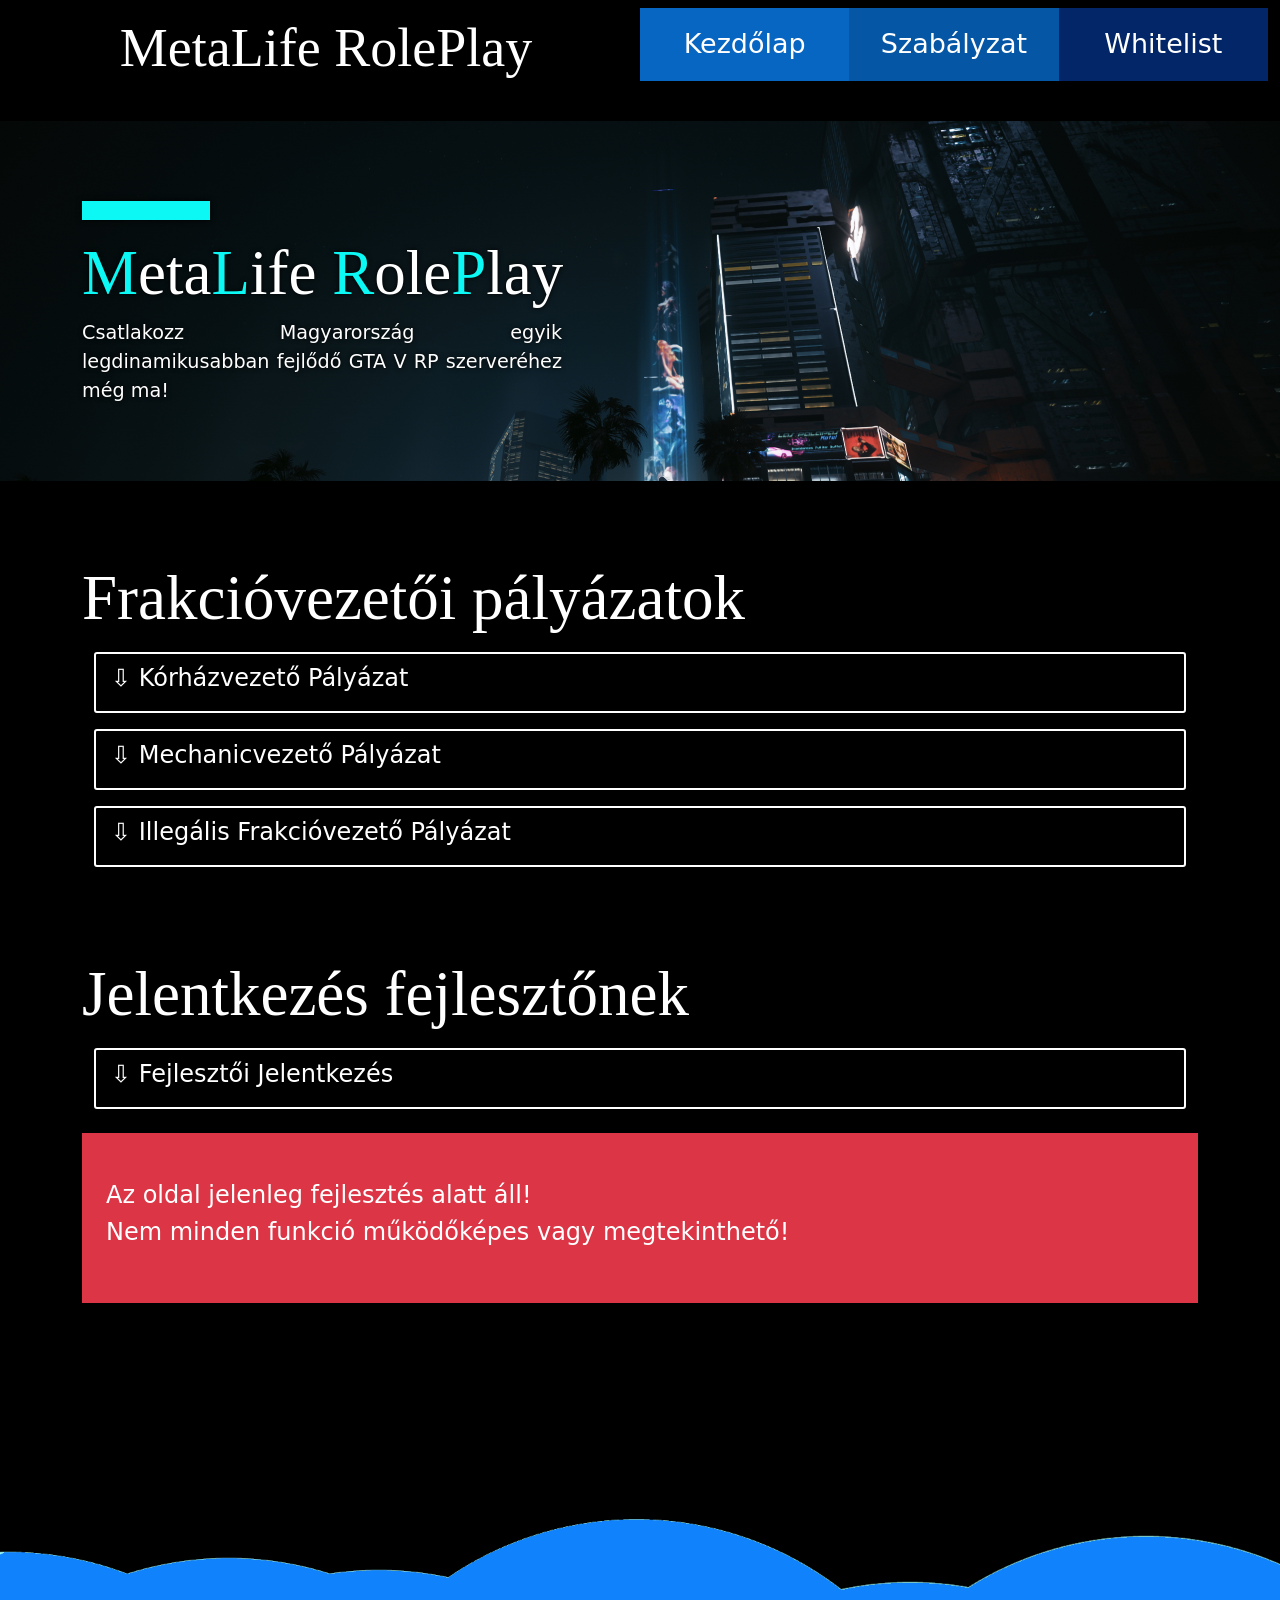
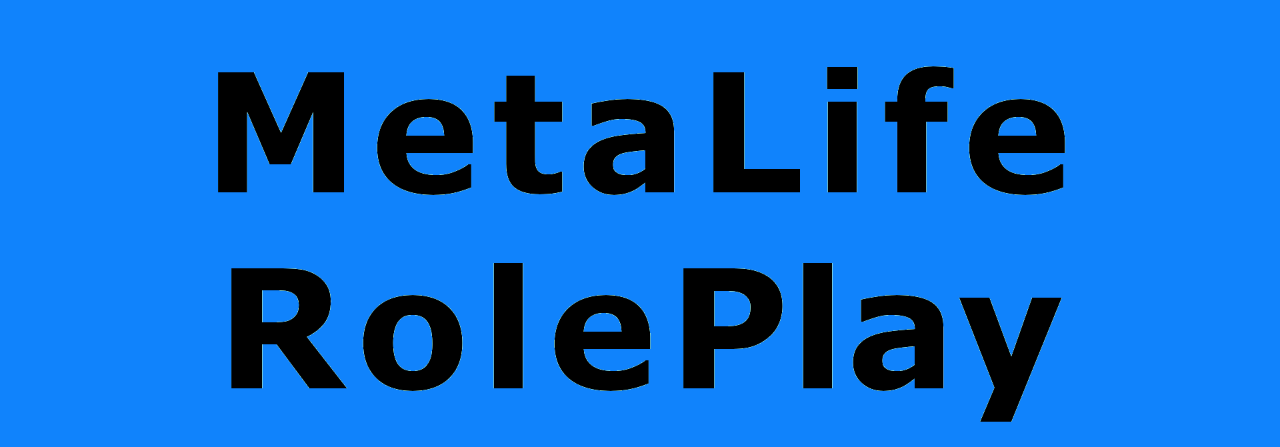
==== palyazatok.html @ 34cf7db5 "Fix HTML encoding issues in palyazatok.html" ====
<!DOCTYPE html>
<html lang="hu">
<head>
    <meta charset="UTF-8">
    <meta name="viewport" content="width=device-width, initial-scale=1.0">
    <title>Pályázatok - MetaLifeRP</title>
    <link href="https://cdn.jsdelivr.net/npm/bootstrap@5.3.8/dist/css/bootstrap.min.css" rel="stylesheet" integrity="sha384-sRIl4kxILFvY47J16cr9ZwB07vP4J8+LH7qKQnuqkuIAvNWLzeN8tE5YBujZqJLB" crossorigin="anonymous">
    <link rel="stylesheet" href="css/style.css">
</head>
<body>
    
    <section class="nav">
        <div class="row container-fluid row1">
            <div class="col-md-6 logo mt-3"><h3>MetaLife RolePlay</h3> </div>
            <div class="col-md-2 menu" style="background-color: rgb(8, 102, 195); color: white;"><a href="index.html">Kezdőlap</a></div>
            <div class="col-md-2 menu" style="background-color: rgb(6, 86, 166); color: white;"><a href="szabalyzat.html">Szabályzat</a></div>
            <div class="col-md-2 menu" style="background-color: rgb(2, 38, 104); color: white;"><a href="whitelist.html">Whitelist</a></div>
        </div>
    </section>
    <header>
        <div class="container">
            <h1><p class="vonal"></p><span class="kiemelt">M</span>eta<span class="kiemelt">L</span>ife <span class="kiemelt">R</span>ole<span class="kiemelt">P</span>lay</h1>
            <p>Csatlakozz Magyarország egyik legdinamikusabban fejlődő GTA V RP szerveréhez még ma!</p>
        </div>
    </header>
    <main class="container">
        <section>

            <h1>Frakcióvezetői pályázatok</h1>

            <div class="container mt-3">
                <details>
                    <summary><h4>⇩ Kórházvezető Pályázat</h4></summary>
                    <p>Szeretnél egy komolyabb szerepet betölteni és irányítani a kórház működését? <br> Most lehetőséged van jelentkezni kórházvezetőnek!</p>
                    <p>Elvárások</p>
                    <ul>
                        <li>Minimum életkor: 15 év</li>
                        <li>Érett és felelősségteljes viselkedés</li>
                        <li>Jó kommunikációs készség</li>
                        <li>Aktivitás és megbízhatóság</li>
                        <li>Konfliktuskezelési képesség</li>
                        <li>Csapat irányítására való alkalmasság</li>
                        <li>Példamutató viselkedés a játékosok felé</li>
                        <li>RP szabályok ismerete és betartása</li>
                        <li>Hosszabb távú aktivitás</li>
                    </ul>
                    <p>Amit nem tolerálunk</p>
                    <ul>
                        <li>Tiszteletlen vagy toxikus viselkedés</li>
                        <li>Jogokkal való visszaélés</li>
                        <li>Indokolatlan kivételezés</li>
                        <li>Inaktivitás indok nélkül</li>
                        <li>Felesleges konfliktusok és dráma</li>
                        <li>Komolytalan hozzáállás</li>
                        <li>Más vezetők vagy játékosok akadályozása</li>
                        <li>Szabályszegések eltussolása</li>
                    </ul>
                    <p>Amit kínálunk</p>
                    <ul>
                        <li>Kiemelt vezetői pozíció</li>
                        <li>Saját csapat koordinálásának lehetősége</li>
                        <li>Stabil és támogató közösség</li>
                        <li>Tapasztalatszerzés vezetői szerepkörben</li>
                        <li>Megbecsülés és elismerés</li>
                        <li>Beleszólás a kórház működésébe</li>
                        <li>Fejlődési lehetőség</li>
                        <li>Aktív és komoly közösségi környezet</li>
                    </ul>
                    <p class="text-center"><a href="https://forms.gle/nD4Totxe4L34MrJo7" target="_blank"><button class="szabalyzat-btn">Megpályázom ➤</button></a></p>
                </details>
            </div>

<div class="container mt-3">
    <details>
        <summary><h4>⇩ Mechanicvezető Pályázat</h4></summary>
        <p>Érdekel a járművek világa és szeretnél egy összetartó csapatot irányítani? <br> Most jelentkezhetsz Mechanic vezetőnek!</p>
        <p>Elvárások</p>
        <ul>
            <li>Minimum életkor: 15 év</li>
            <li>Érett és normális viselkedés</li>
            <li>Aktivitás és megbízhatóság</li>
            <li>Jó kommunikációs készség</li>
            <li>Csapatban való együttműködés</li>
            <li>Vezetői hozzáállás és felelősségtudat</li>
            <li>RP szabályok ismerete</li>
            <li>Konfliktuskezelési képesség</li>
            <li>Kreatív ötletek és problémamegoldás előnyt jelent</li>
        </ul>
        <p>Amit nem tolerálunk</p>
        <ul>
            <li>Toxikus vagy tiszteletlen viselkedés</li>
            <li>Jogokkal való visszaélés</li>
            <li>Inaktivitás indok nélkül</li>
            <li>Komolytalankodás vezetői pozícióban</li>
            <li>Felesleges dráma vagy konfliktuskeresés</li>
            <li>Mások munkájának akadályozása</li>
            <li>Szabályszegések eltussolása</li>
            <li>Kivételes bánásmód ismerősök felé</li>
        </ul>
        <p>Amit kínálunk</p>
        <ul>
            <li>Kiemelt vezetői szerepkör</li>
            <li>Saját mechanic csapat irányítása</li>
            <li>Stabil és aktív közösség</li>
            <li>Fejlődési és tapasztalatszerzési lehetőség</li>
            <li>Beleszólás a mechanic rendszer működésébe</li>
            <li>Elismerés és megbecsülés</li>
            <li>Jó hangulatú csapatmunka</li>
            <li>Hosszú távú lehetőség a szerveren</li>
        </ul>
        <p class="text-center"><a href="https://forms.gle/h77T46SG8B8uEhSs6" target="_blank"><button class="szabalyzat-btn">Megpályázom ➤</button></a></p>
    </details>
</div>

<div class="container mt-3">
    <details>
        <summary><h4>⇩ Illegális Frakcióvezető Pályázat</h4></summary>
        <p>Ez az űrlap azoknak szól, akik szeretnék egy illegális frakció – például egy banda vagy maffia – vezetését átvenni a MetaLife RolePlay szerveren. <br>
        Ha van benned kreativitás, határozottság és szeretnél komoly szereplője lenni a szerver illegális világának, itt a helyed.</p>
        <p>Elvárások</p>
        <ul>
            <li>Minimum 16 éves életkor</li>
            <li>Komoly Roleplay tapasztalat</li>
            <li>Kreativitás és szervezőkészség</li>
            <li>Vezetői és kommunikációs képességek</li>
            <li>Mikrofon és Discord napi használata kötelező</li>
            <li>A szerver szabályzatának teljes ismerete</li>
        </ul>
        <p>Amit kínálunk</p>
        <ul>
            <li>Teljes hozzáférés az illegális RP rendszerekhez (admin által meghatározott kereteken belül)</li>
            <li>Egyedi frakcióhely (base) és testreszabott járművek</li>
            <li>Discord rang, jogosultságok és saját frakciószoba</li>
            <li>Admin támogatás RP helyzetekben</li>
            <li>Kiemelt szerep a szerver illegális struktúrájában</li>
        </ul>
        <p>Kezdő csomag tartalma</p>
        <ul>
            <li>2 db egyénileg kiválasztott jármű (1 db autókereskedésből választható + 1 db egyedi jármű)</li>
            <li>80 000 € kezdőtőke</li>
            <li>Saját HQ (frakcióbázis)</li>
            <li>5 db pisztoly</li>
            <li>2 db AK</li>
            <li>1500 db lőszer</li>
            <li>5 db fúrógép</li>
            <li>5 db zárfeltörő eszköz</li>
        </ul>
        <p class="text-center"><a href="https://forms.gle/t3oM56dCreYDguNp6" target="_blank"><button class="szabalyzat-btn">Megpályázom ➤</button></a></p>
    </details>
</div>
        </section>

        <section>
            <h1>Jelentkezés fejlesztőnek</h1>
            <div class="container mt-3">
    <details>
        <summary><h4>⇩ Fejlesztői Jelentkezés</h4></summary>
        <p>Szeretnél egy fejlődő közösség részese lenni és részt venni egy szerver építésében? Most lehetőséged van csatlakozni fejlesztői csapatunkhoz!</p>

        <p>Elvárások</p>
        <ul>
            <li>Minimum életkor: 15 év</li>
            <li>Érett, normális viselkedés</li>
            <li>Aktivitás és együttműködés</li>
            <li>Tudj csapatban dolgozni</li>
            <li>Legyen alap tapasztalatod a rád bízott feladatokban</li>
            <li>Kommunikáció Discordon</li>
            <li>Hibák jelentése és javítási szándék</li>
            <li>Kreatív ötletek előnyt jelentenek</li>
        </ul>

        <p>Amit nem tolerálunk</p>
        <ul>
            <li>Tiszteletlen vagy toxikus viselkedés</li>
            <li>Felesleges dráma vagy konfliktuskeresés</li>
            <li>Inaktivitás hosszabb ideig indok nélkül</li>
            <li>Trollkodás vagy komolytalankodás</li>
            <li>Mások munkájának szándékos akadályozása</li>
            <li>Szivárogtatás vagy bizalmas dolgok kiadása</li>
            <li>Admin jogokkal való visszaélés</li>
        </ul>

        <p>Amit kínálunk</p>
        <ul>
            <li>Barátságos és fejlődő közösség</li>
            <li>Stabil fejlesztői csapat</li>
            <li>Új tapasztalatok és fejlődési lehetőség</li>
            <li>Közös projektek és ötletelés</li>
            <li>Megbecsülés az aktív tagoknak</li>
            <li>Pirospont fizetségként</li>
            <li>Későbbi rangbeli fejlődési lehetőség</li>
            <li>Jó hangulat és korrekt vezetőség</li>
        </ul>

        <p>Ha úgy érzed megfelelsz, töltsd ki az űrlapot és várjuk jelentkezésed!</p>
        <p class="text-center"><a href="https://forms.gle/zhENKmX8VCutUQcKA" target="_blank"><button class="szabalyzat-btn">Jelentkezem ➤</button></a></p>
    </details>
</div>

        </section>

        <section class="bg-danger py-5 px-4 my-4">
            <h4>Az oldal jelenleg fejlesztés alatt áll!</h4>
            <h4>Nem minden funkció működőképes vagy megtekinthető!</h4>
        </section>
    </main>

    <footer>
        <img src="pictures/footer.png" class="w-100">
    </footer>

</body>
</html>
---- css/style.css ----
body {
    margin: auto;
    width: 100%;
    background-color: black;
    font-size: larger;
}

header {
    background-image: url(../pictures/header.jpg);
    background-repeat: no-repeat;
    background-size: cover;
    min-height: 40vh;
}

h1 {
    font-family: fantasy;
    font-size: 7vh;
    color: white;
    text-shadow: 0 0 5px black;
    padding-top: 5rem;  
    text-align: left;
}

.kiemelt {
    color: rgb(11, 248, 244);
    text-shadow: 0 0 5px black;
}

.vonal {
    border-bottom: 1.2rem solid rgb(11, 248, 244);
    color: rgb(11, 248, 244);
    width: 8rem;
    box-shadow: 0 0 5px black;
}

p {
    color: white;
    font: 2vh;
    max-width: 30rem;
    width: 100%;
    text-shadow: 0 0 5px black;
    text-align: justify;
}

.row1 {
    font-size: 3vh;
    height: auto;
    padding-top: 0;
    background-color: black;
}

.logo {
    text-align: left;
    font-family: fantasy;
    align-items: center;
}

h3 {
    font-size: 6vh;
    color: white;
    text-align: center;
}

.row {
    padding-bottom: 2rem;
}

.menu {
    padding: 1rem;
    min-width: 160px;
    margin: auto;
}

.nav {
    width: 100%;
    display: flex;
    text-align: center;
    align-items: center;
    justify-content: center;
}

.menu:hover {
    font-weight: bold;
    transition: 1s;
}

.rolunk {
    margin-top: 2rem;
    text-align: center;
}

h4 {
    color: white;
    text-align: justify;
}

a {
    text-decoration: none;
    color: white;
    min-width: 160px;
}

details {
  padding: 10px 15px;
  border-radius: 3px;
  margin-bottom: 10px;
  color: white;
  border: 2px solid white;
}

summary {
  cursor: pointer;
  font-size: 1.1rem;
  display: flex;
  text-align: center;
}

#kapcsolat {
    background-image: url(../pictures/kapcsolat.jpg);
    background-repeat: no-repeat;
    background-size: cover;
    min-height: 50vh;
}

#tamogatas {
    background-image: url(../pictures/tamogatas.jpg);
    background-repeat: no-repeat;
    background-size: cover;
    min-height: 30vh;
}

.social-media {
    max-width: 50px;
    border-radius: 100%;
    cursor: pointer;
    margin: 1rem;
}

button {
    font-family: fantasy;
    padding: 0.4rem;
    border: none;
    color: white;
    background-color: black;
    font-size: larger;
    margin: 1.5rem;
    padding-left: 5rem;
    padding-right: 5rem;
}

button:hover {
    transition: 1s;
    color: rgb(11, 248, 244);
}

#palyazatok {
    background-image: url(../pictures/piackutatas.webp);
    background-repeat: no-repeat;
    background-size: cover;
    min-height: 30vh;
}

.szabalyzat-btn {
    background-color: rgb(11, 248, 244);
    color: black;
}

.szabalyzat-btn:hover {
    color: white;
    background-color: black;
    transition: 1s;
    border: 1px solid rgb(11, 248, 244);
}
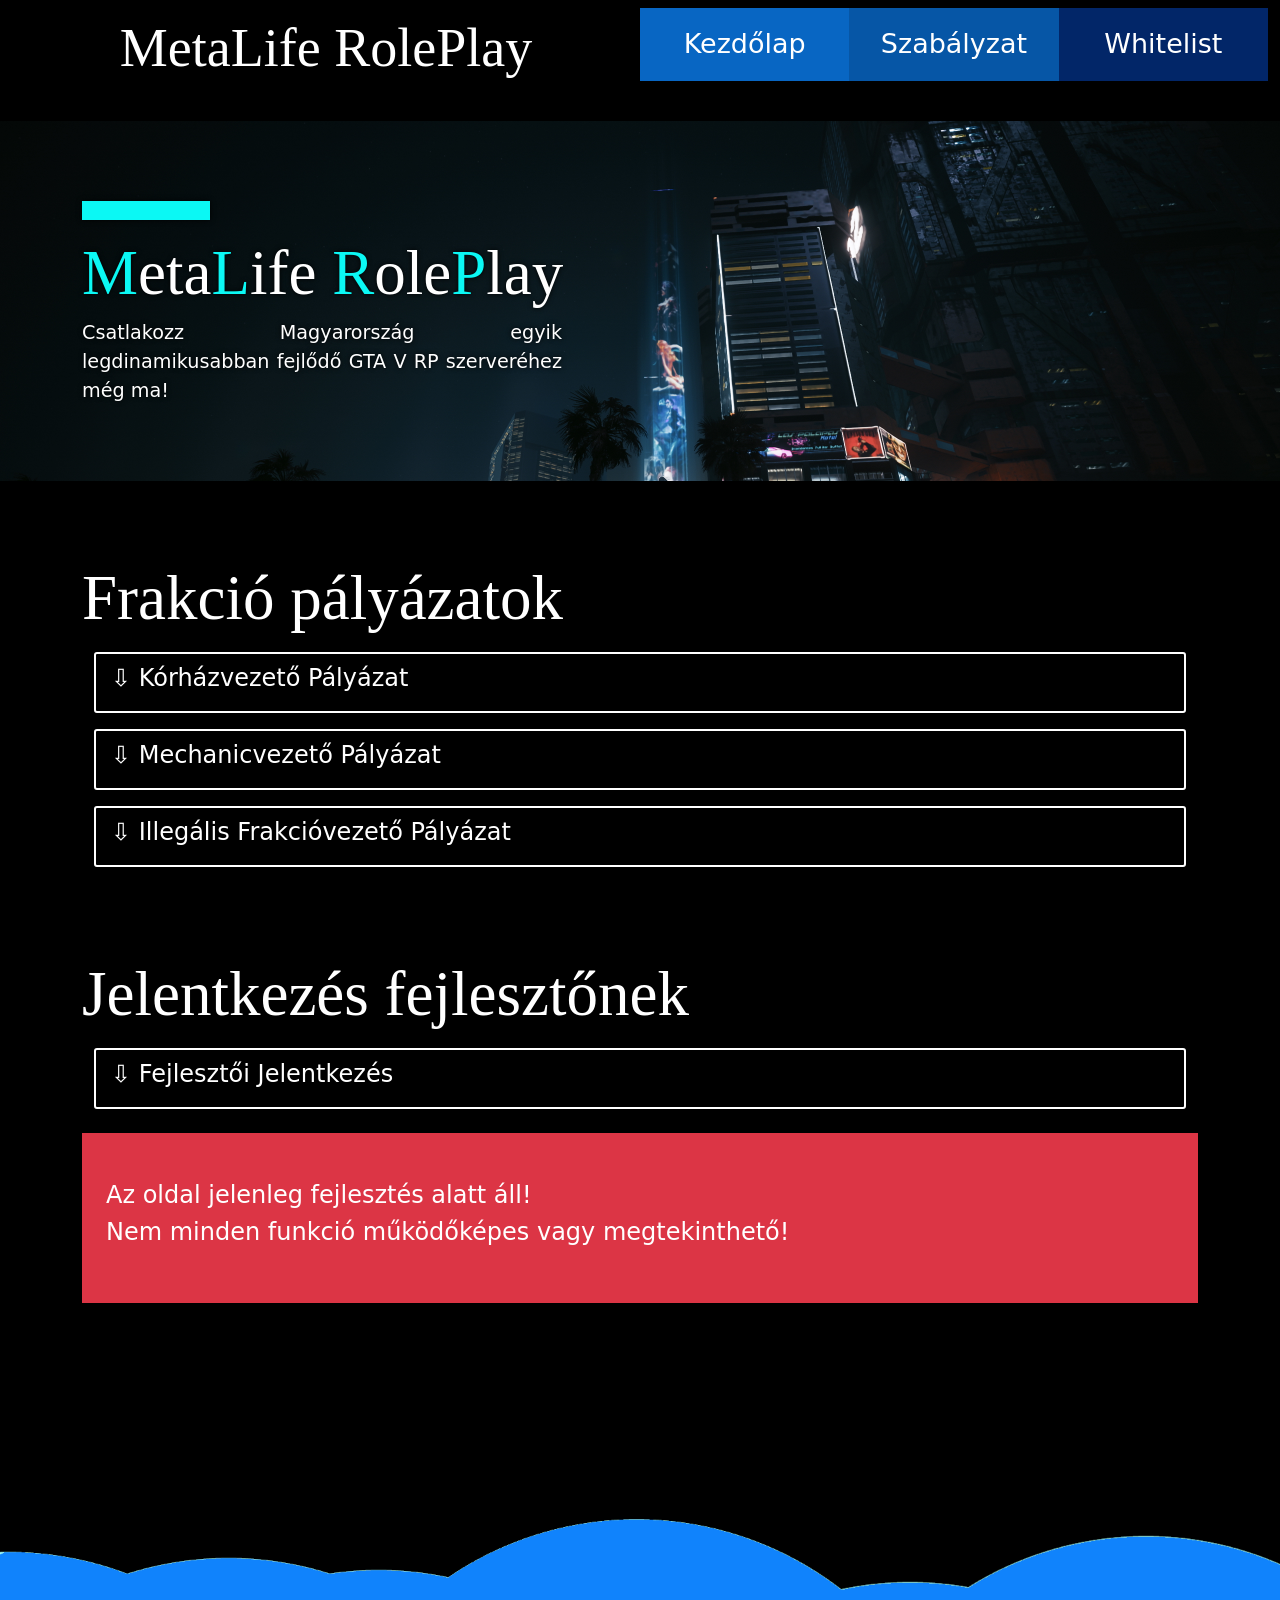
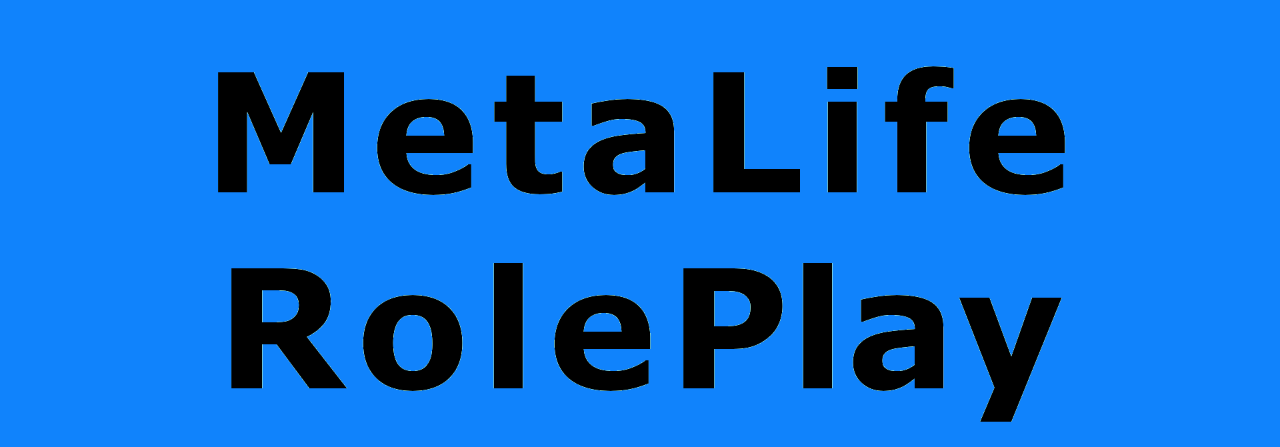
==== commit ab8847af: "Update palyazatok.html" ====
--- a/palyazatok.html
+++ b/palyazatok.html
@@ -26,7 +26,7 @@
     <main class="container">
         <section>
 
-            <h1>Frakcióvezetői pályázatok</h1>
+            <h1>Frakció pályázatok</h1>
 
             <div class="container mt-3">
                 <details>
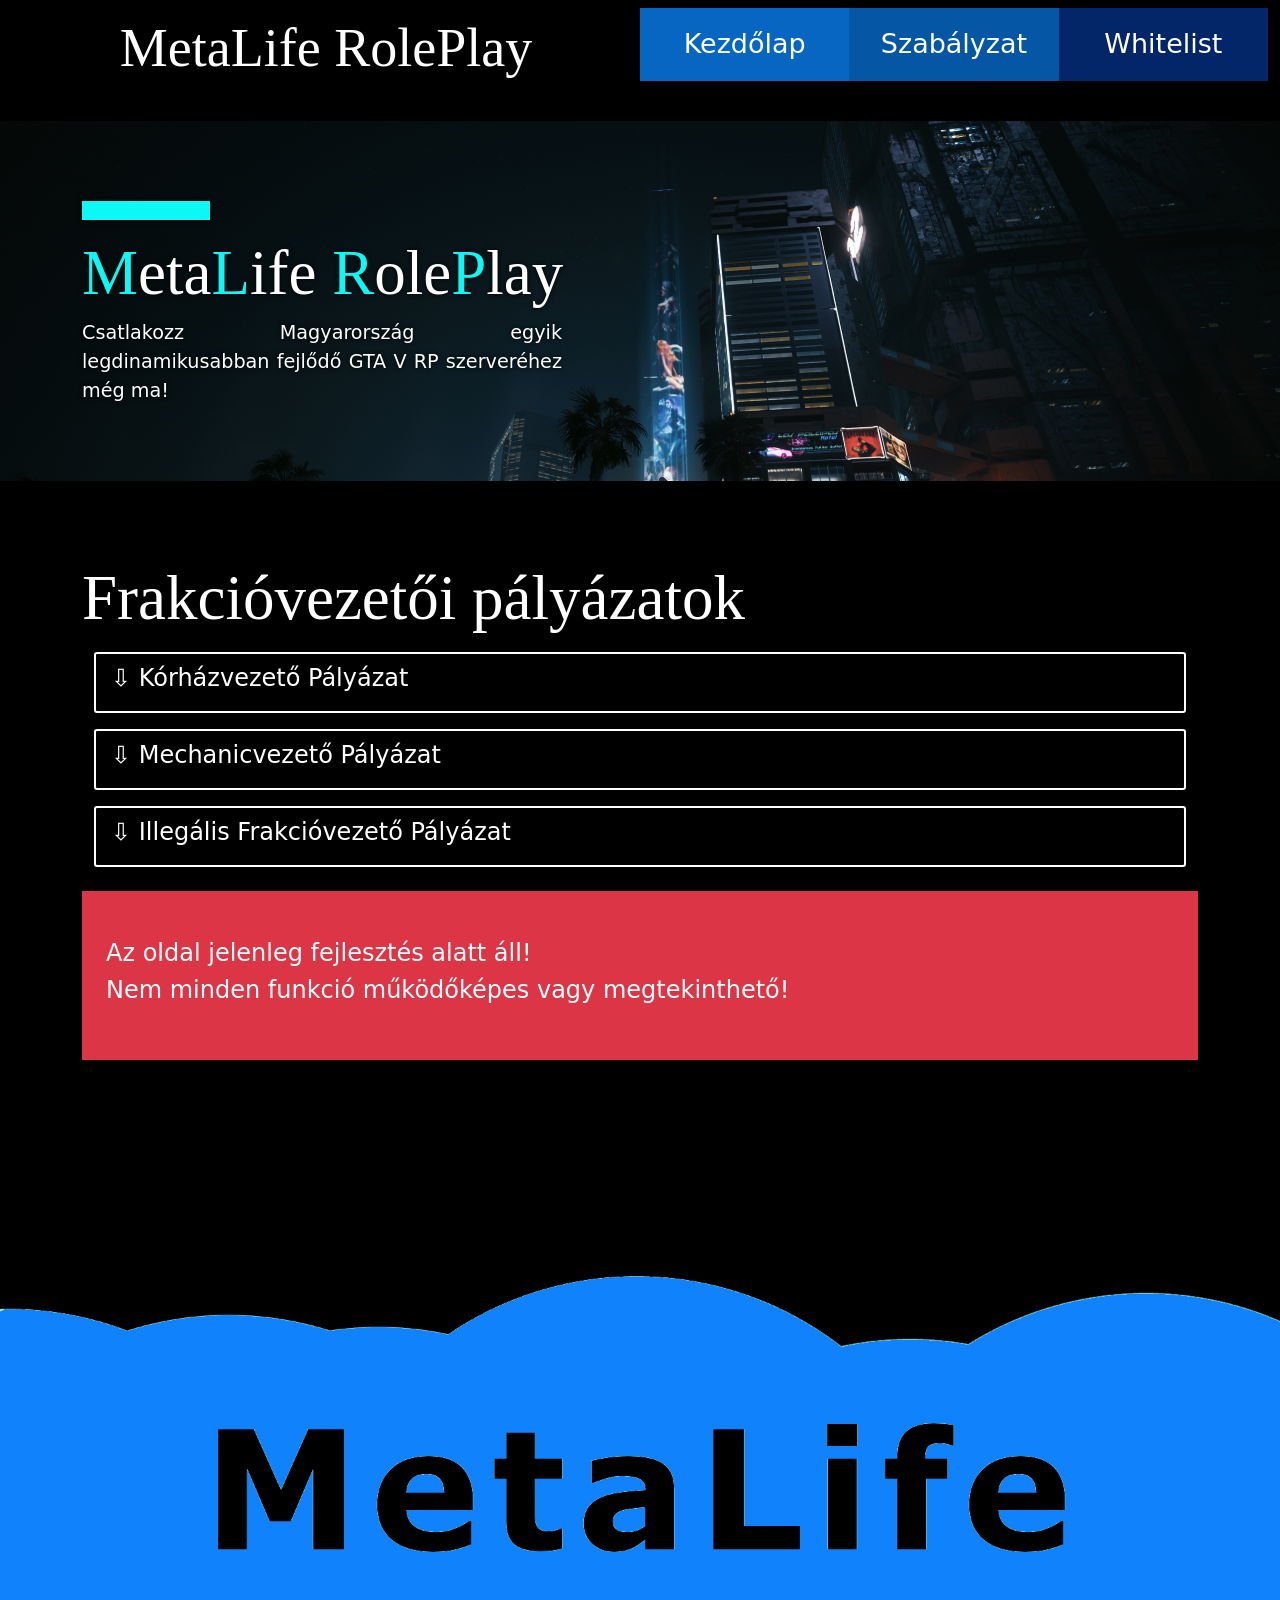
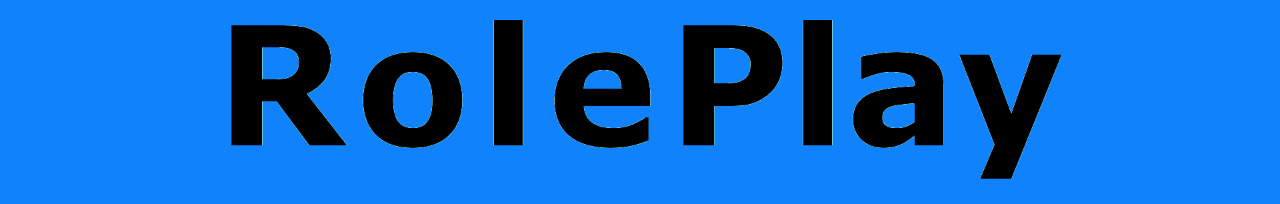
==== commit a60a77e2: "Refactor HTML structure and content for clarity" ====
--- a/palyazatok.html
+++ b/palyazatok.html
@@ -1,37 +1,51 @@
 <!DOCTYPE html>
 <html lang="hu">
+
 <head>
     <meta charset="UTF-8">
     <meta name="viewport" content="width=device-width, initial-scale=1.0">
     <title>Pályázatok - MetaLifeRP</title>
-    <link href="https://cdn.jsdelivr.net/npm/bootstrap@5.3.8/dist/css/bootstrap.min.css" rel="stylesheet" integrity="sha384-sRIl4kxILFvY47J16cr9ZwB07vP4J8+LH7qKQnuqkuIAvNWLzeN8tE5YBujZqJLB" crossorigin="anonymous">
+    <link href="https://cdn.jsdelivr.net/npm/bootstrap@5.3.8/dist/css/bootstrap.min.css" rel="stylesheet"
+        integrity="sha384-sRIl4kxILFvY47J16cr9ZwB07vP4J8+LH7qKQnuqkuIAvNWLzeN8tE5YBujZqJLB" crossorigin="anonymous">
     <link rel="stylesheet" href="css/style.css">
 </head>
+
 <body>
-    
+
     <section class="nav">
         <div class="row container-fluid row1">
-            <div class="col-md-6 logo mt-3"><h3>MetaLife RolePlay</h3> </div>
-            <div class="col-md-2 menu" style="background-color: rgb(8, 102, 195); color: white;"><a href="index.html">Kezdőlap</a></div>
-            <div class="col-md-2 menu" style="background-color: rgb(6, 86, 166); color: white;"><a href="szabalyzat.html">Szabályzat</a></div>
-            <div class="col-md-2 menu" style="background-color: rgb(2, 38, 104); color: white;"><a href="whitelist.html">Whitelist</a></div>
+            <div class="col-md-6 logo mt-3">
+                <h3>MetaLife RolePlay</h3>
+            </div>
+            <div class="col-md-2 menu" style="background-color: rgb(8, 102, 195); color: white;"><a
+                    href="index.html">Kezdőlap</a></div>
+            <div class="col-md-2 menu" style="background-color: rgb(6, 86, 166); color: white;"><a
+                    href="szabalyzat.html">Szabályzat</a></div>
+            <div class="col-md-2 menu" style="background-color: rgb(2, 38, 104); color: white;"><a
+                    href="whitelist.html">Whitelist</a></div>
         </div>
     </section>
     <header>
         <div class="container">
-            <h1><p class="vonal"></p><span class="kiemelt">M</span>eta<span class="kiemelt">L</span>ife <span class="kiemelt">R</span>ole<span class="kiemelt">P</span>lay</h1>
+            <h1>
+                <p class="vonal"></p><span class="kiemelt">M</span>eta<span class="kiemelt">L</span>ife <span
+                    class="kiemelt">R</span>ole<span class="kiemelt">P</span>lay
+            </h1>
             <p>Csatlakozz Magyarország egyik legdinamikusabban fejlődő GTA V RP szerveréhez még ma!</p>
         </div>
     </header>
     <main class="container">
         <section>
 
-            <h1>Frakció pályázatok</h1>
+            <h1>Frakcióvezetői pályázatok</h1>
 
             <div class="container mt-3">
                 <details>
-                    <summary><h4>⇩ Kórházvezető Pályázat</h4></summary>
-                    <p>Szeretnél egy komolyabb szerepet betölteni és irányítani a kórház működését? <br> Most lehetőséged van jelentkezni kórházvezetőnek!</p>
+                    <summary>
+                        <h4>⇩ Kórházvezető Pályázat</h4>
+                    </summary>
+                    <p>Szeretnél egy komolyabb szerepet betölteni és irányítani a kórház működését? <br> Most
+                        lehetőséged van jelentkezni kórházvezetőnek!</p>
                     <p>Elvárások</p>
                     <ul>
                         <li>Minimum életkor: 15 év</li>
@@ -66,138 +80,102 @@
                         <li>Fejlődési lehetőség</li>
                         <li>Aktív és komoly közösségi környezet</li>
                     </ul>
-                    <p class="text-center"><a href="https://forms.gle/nD4Totxe4L34MrJo7" target="_blank"><button class="szabalyzat-btn">Megpályázom ➤</button></a></p>
+                    <p class="text-center"><a href="https://forms.gle/nD4Totxe4L34MrJo7" target="_blank"><button
+                                class="szabalyzat-btn">Megpályázom ➤</button></a></p>
                 </details>
             </div>
 
-<div class="container mt-3">
-    <details>
-        <summary><h4>⇩ Mechanicvezető Pályázat</h4></summary>
-        <p>Érdekel a járművek világa és szeretnél egy összetartó csapatot irányítani? <br> Most jelentkezhetsz Mechanic vezetőnek!</p>
-        <p>Elvárások</p>
-        <ul>
-            <li>Minimum életkor: 15 év</li>
-            <li>Érett és normális viselkedés</li>
-            <li>Aktivitás és megbízhatóság</li>
-            <li>Jó kommunikációs készség</li>
-            <li>Csapatban való együttműködés</li>
-            <li>Vezetői hozzáállás és felelősségtudat</li>
-            <li>RP szabályok ismerete</li>
-            <li>Konfliktuskezelési képesség</li>
-            <li>Kreatív ötletek és problémamegoldás előnyt jelent</li>
-        </ul>
-        <p>Amit nem tolerálunk</p>
-        <ul>
-            <li>Toxikus vagy tiszteletlen viselkedés</li>
-            <li>Jogokkal való visszaélés</li>
-            <li>Inaktivitás indok nélkül</li>
-            <li>Komolytalankodás vezetői pozícióban</li>
-            <li>Felesleges dráma vagy konfliktuskeresés</li>
-            <li>Mások munkájának akadályozása</li>
-            <li>Szabályszegések eltussolása</li>
-            <li>Kivételes bánásmód ismerősök felé</li>
-        </ul>
-        <p>Amit kínálunk</p>
-        <ul>
-            <li>Kiemelt vezetői szerepkör</li>
-            <li>Saját mechanic csapat irányítása</li>
-            <li>Stabil és aktív közösség</li>
-            <li>Fejlődési és tapasztalatszerzési lehetőség</li>
-            <li>Beleszólás a mechanic rendszer működésébe</li>
-            <li>Elismerés és megbecsülés</li>
-            <li>Jó hangulatú csapatmunka</li>
-            <li>Hosszú távú lehetőség a szerveren</li>
-        </ul>
-        <p class="text-center"><a href="https://forms.gle/h77T46SG8B8uEhSs6" target="_blank"><button class="szabalyzat-btn">Megpályázom ➤</button></a></p>
-    </details>
-</div>
+            <div class="container mt-3">
+                <details>
+                    <summary>
+                        <h4>⇩ Mechanicvezető Pályázat</h4>
+                    </summary>
+                    <p>Érdekel a járművek világa és szeretnél egy összetartó csapatot irányítani? <br> Most
+                        jelentkezhetsz Mechanic vezetőnek!</p>
+                    <p>Elvárások</p>
+                    <ul>
+                        <li>Minimum életkor: 15 év</li>
+                        <li>Érett és normális viselkedés</li>
+                        <li>Aktivitás és megbízhatóság</li>
+                        <li>Jó kommunikációs készség</li>
+                        <li>Csapatban való együttműködés</li>
+                        <li>Vezetői hozzáállás és felelősségtudat</li>
+                        <li>RP szabályok ismerete</li>
+                        <li>Konfliktuskezelési képesség</li>
+                        <li>Kreatív ötletek és problémamegoldás előnyt jelent</li>
+                    </ul>
+                    <p>Amit nem tolerálunk</p>
+                    <ul>
+                        <li>Toxikus vagy tiszteletlen viselkedés</li>
+                        <li>Jogokkal való visszaélés</li>
+                        <li>Inaktivitás indok nélkül</li>
+                        <li>Komolytalankodás vezetői pozícióban</li>
+                        <li>Felesleges dráma vagy konfliktuskeresés</li>
+                        <li>Mások munkájának akadályozása</li>
+                        <li>Szabályszegések eltussolása</li>
+                        <li>Kivételes bánásmód ismerősök felé</li>
+                    </ul>
+                    <p>Amit kínálunk</p>
+                    <ul>
+                        <li>Kiemelt vezetői szerepkör</li>
+                        <li>Saját mechanic csapat irányítása</li>
+                        <li>Stabil és aktív közösség</li>
+                        <li>Fejlődési és tapasztalatszerzési lehetőség</li>
+                        <li>Beleszólás a mechanic rendszer működésébe</li>
+                        <li>Elismerés és megbecsülés</li>
+                        <li>Jó hangulatú csapatmunka</li>
+                        <li>Hosszú távú lehetőség a szerveren</li>
+                    </ul>
+                    <p class="text-center"><a href="https://forms.gle/h77T46SG8B8uEhSs6" target="_blank"><button
+                                class="szabalyzat-btn">Megpályázom ➤</button></a></p>
+                </details>
+            </div>
 
-<div class="container mt-3">
-    <details>
-        <summary><h4>⇩ Illegális Frakcióvezető Pályázat</h4></summary>
-        <p>Ez az űrlap azoknak szól, akik szeretnék egy illegális frakció – például egy banda vagy maffia – vezetését átvenni a MetaLife RolePlay szerveren. <br>
-        Ha van benned kreativitás, határozottság és szeretnél komoly szereplője lenni a szerver illegális világának, itt a helyed.</p>
-        <p>Elvárások</p>
-        <ul>
-            <li>Minimum 16 éves életkor</li>
-            <li>Komoly Roleplay tapasztalat</li>
-            <li>Kreativitás és szervezőkészség</li>
-            <li>Vezetői és kommunikációs képességek</li>
-            <li>Mikrofon és Discord napi használata kötelező</li>
-            <li>A szerver szabályzatának teljes ismerete</li>
-        </ul>
-        <p>Amit kínálunk</p>
-        <ul>
-            <li>Teljes hozzáférés az illegális RP rendszerekhez (admin által meghatározott kereteken belül)</li>
-            <li>Egyedi frakcióhely (base) és testreszabott járművek</li>
-            <li>Discord rang, jogosultságok és saját frakciószoba</li>
-            <li>Admin támogatás RP helyzetekben</li>
-            <li>Kiemelt szerep a szerver illegális struktúrájában</li>
-        </ul>
-        <p>Kezdő csomag tartalma</p>
-        <ul>
-            <li>2 db egyénileg kiválasztott jármű (1 db autókereskedésből választható + 1 db egyedi jármű)</li>
-            <li>80 000 € kezdőtőke</li>
-            <li>Saját HQ (frakcióbázis)</li>
-            <li>5 db pisztoly</li>
-            <li>2 db AK</li>
-            <li>1500 db lőszer</li>
-            <li>5 db fúrógép</li>
-            <li>5 db zárfeltörő eszköz</li>
-        </ul>
-        <p class="text-center"><a href="https://forms.gle/t3oM56dCreYDguNp6" target="_blank"><button class="szabalyzat-btn">Megpályázom ➤</button></a></p>
-    </details>
-</div>
+            <div class="container mt-3">
+                <details>
+                    <summary>
+                        <h4>⇩ Illegális Frakcióvezető Pályázat</h4>
+                    </summary>
+                    <p>Ez az űrlap azoknak szól, akik szeretnék egy illegális frakció – például egy banda vagy maffia –
+                        vezetését átvenni a MetaLife RolePlay szerveren. <br>
+                        Ha van benned kreativitás, határozottság és szeretnél komoly szereplője lenni a szerver
+                        illegális világának, itt a helyed.</p>
+                    <p>Elvárások</p>
+                    <ul>
+                        <li>Minimum 16 éves életkor</li>
+                        <li>Komoly Roleplay tapasztalat</li>
+                        <li>Kreativitás és szervezőkészség</li>
+                        <li>Vezetői és kommunikációs képességek</li>
+                        <li>Mikrofon és Discord napi használata kötelező</li>
+                        <li>A szerver szabályzatának teljes ismerete</li>
+                    </ul>
+                    <p>Amit kínálunk</p>
+                    <ul>
+                        <li>Teljes hozzáférés az illegális RP rendszerekhez (admin által meghatározott kereteken belül)
+                        </li>
+                        <li>Egyedi frakcióhely (base) és testreszabott járművek</li>
+                        <li>Discord rang, jogosultságok és saját frakciószoba</li>
+                        <li>Admin támogatás RP helyzetekben</li>
+                        <li>Kiemelt szerep a szerver illegális struktúrájában</li>
+                    </ul>
+                    <p>Kezdő csomag tartalma</p>
+                    <ul>
+                        <li>2 db egyénileg kiválasztott jármű (1 db autókereskedésből választható + 1 db egyedi jármű)
+                        </li>
+                        <li>80 000 € kezdőtőke</li>
+                        <li>Saját HQ (frakcióbázis)</li>
+                        <li>5 db pisztoly</li>
+                        <li>2 db AK</li>
+                        <li>1500 db lőszer</li>
+                        <li>5 db fúrógép</li>
+                        <li>5 db zárfeltörő eszköz</li>
+                    </ul>
+                    <p class="text-center"><a href="https://forms.gle/t3oM56dCreYDguNp6" target="_blank"><button
+                                class="szabalyzat-btn">Megpályázom ➤</button></a></p>
+                </details>
+            </div>
         </section>
 
-        <section>
-            <h1>Jelentkezés fejlesztőnek</h1>
-            <div class="container mt-3">
-    <details>
-        <summary><h4>⇩ Fejlesztői Jelentkezés</h4></summary>
-        <p>Szeretnél egy fejlődő közösség részese lenni és részt venni egy szerver építésében? Most lehetőséged van csatlakozni fejlesztői csapatunkhoz!</p>
-
-        <p>Elvárások</p>
-        <ul>
-            <li>Minimum életkor: 15 év</li>
-            <li>Érett, normális viselkedés</li>
-            <li>Aktivitás és együttműködés</li>
-            <li>Tudj csapatban dolgozni</li>
-            <li>Legyen alap tapasztalatod a rád bízott feladatokban</li>
-            <li>Kommunikáció Discordon</li>
-            <li>Hibák jelentése és javítási szándék</li>
-            <li>Kreatív ötletek előnyt jelentenek</li>
-        </ul>
-
-        <p>Amit nem tolerálunk</p>
-        <ul>
-            <li>Tiszteletlen vagy toxikus viselkedés</li>
-            <li>Felesleges dráma vagy konfliktuskeresés</li>
-            <li>Inaktivitás hosszabb ideig indok nélkül</li>
-            <li>Trollkodás vagy komolytalankodás</li>
-            <li>Mások munkájának szándékos akadályozása</li>
-            <li>Szivárogtatás vagy bizalmas dolgok kiadása</li>
-            <li>Admin jogokkal való visszaélés</li>
-        </ul>
-
-        <p>Amit kínálunk</p>
-        <ul>
-            <li>Barátságos és fejlődő közösség</li>
-            <li>Stabil fejlesztői csapat</li>
-            <li>Új tapasztalatok és fejlődési lehetőség</li>
-            <li>Közös projektek és ötletelés</li>
-            <li>Megbecsülés az aktív tagoknak</li>
-            <li>Pirospont fizetségként</li>
-            <li>Későbbi rangbeli fejlődési lehetőség</li>
-            <li>Jó hangulat és korrekt vezetőség</li>
-        </ul>
-
-        <p>Ha úgy érzed megfelelsz, töltsd ki az űrlapot és várjuk jelentkezésed!</p>
-        <p class="text-center"><a href="https://forms.gle/zhENKmX8VCutUQcKA" target="_blank"><button class="szabalyzat-btn">Jelentkezem ➤</button></a></p>
-    </details>
-</div>
-
-        </section>
 
         <section class="bg-danger py-5 px-4 my-4">
             <h4>Az oldal jelenleg fejlesztés alatt áll!</h4>
@@ -210,4 +188,5 @@
     </footer>
 
 </body>
+
 </html>
--- a/css/style.css
+++ b/css/style.css
@@ -129,6 +129,13 @@
     min-height: 30vh;
 }
 
+#fejleszto {
+    background-image: url(../pictures/fejleszto.jpg);
+    background-repeat: no-repeat;
+    background-size: cover;
+    min-height: 30vh;
+}
+
 .social-media {
     max-width: 50px;
     border-radius: 100%;
@@ -138,14 +145,14 @@
 
 button {
     font-family: fantasy;
-    padding: 0.4rem;
+    padding: 0.3rem;
     border: none;
     color: white;
     background-color: black;
     font-size: larger;
-    margin: 1.5rem;
-    padding-left: 5rem;
-    padding-right: 5rem;
+    margin: 1rem;
+    padding-left: 4rem;
+    padding-right: 4rem;
 }
 
 button:hover {
@@ -170,4 +177,4 @@
     background-color: black;
     transition: 1s;
     border: 1px solid rgb(11, 248, 244);
-}+}
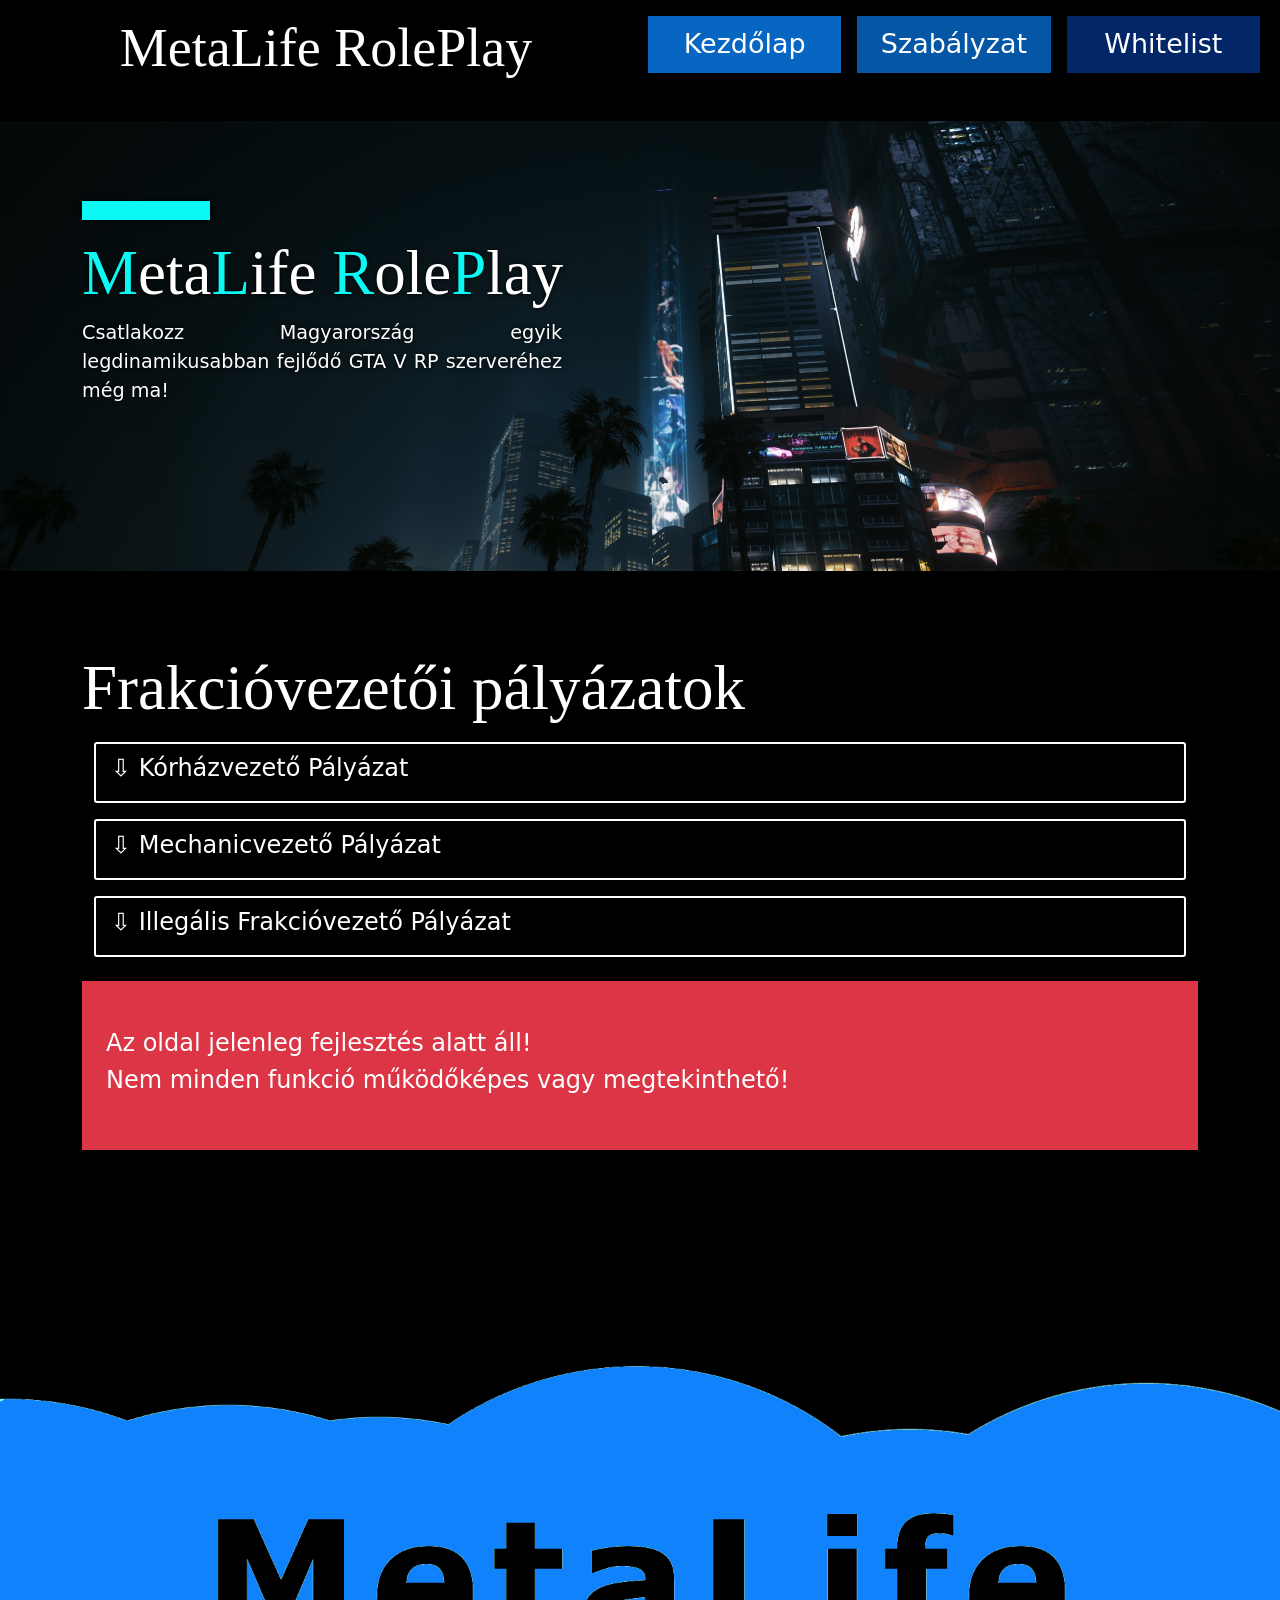
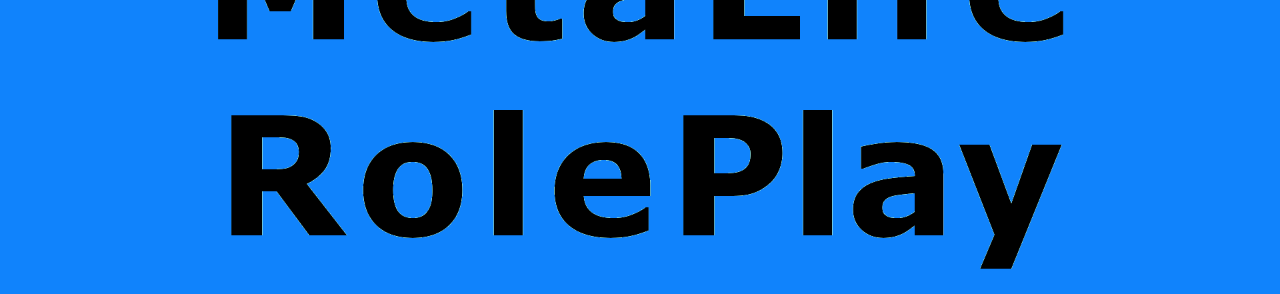
==== commit 977feff8: "Update palyazatok.html" ====
--- a/palyazatok.html
+++ b/palyazatok.html
@@ -17,12 +17,15 @@
             <div class="col-md-6 logo mt-3">
                 <h3>MetaLife RolePlay</h3>
             </div>
-            <div class="col-md-2 menu" style="background-color: rgb(8, 102, 195); color: white;"><a
-                    href="index.html">Kezdőlap</a></div>
-            <div class="col-md-2 menu" style="background-color: rgb(6, 86, 166); color: white;"><a
-                    href="szabalyzat.html">Szabályzat</a></div>
-            <div class="col-md-2 menu" style="background-color: rgb(2, 38, 104); color: white;"><a
-                    href="whitelist.html">Whitelist</a></div>
+            <a href="index.html" class="col-md-2 menu">
+                <div style="background-color: rgb(8, 102, 195)" class="p-2">Kezdőlap</div>
+            </a>
+            <a href="szabalyzat.html" class="col-md-2 menu">
+                <div style="background-color: rgb(6, 86, 166)" class="p-2">Szabályzat</div>
+            </a>
+            <a href="whitelist.html" class="col-md-2 menu">
+                <div style="background-color: rgb(2, 38, 104)" class="p-2">Whitelist</div>
+            </a>
         </div>
     </section>
     <header>
--- a/css/style.css
+++ b/css/style.css
@@ -9,7 +9,8 @@
     background-image: url(../pictures/header.jpg);
     background-repeat: no-repeat;
     background-size: cover;
-    min-height: 40vh;
+    min-height: 50vh;
+    text-shadow: 2px 2px 4px black;
 }
 
 h1 {
@@ -31,6 +32,11 @@
     color: rgb(11, 248, 244);
     width: 8rem;
     box-shadow: 0 0 5px black;
+}
+
+.lepes:hover {
+    scale: 1.2;
+    transition: 1.3s;
 }
 
 p {
@@ -66,7 +72,7 @@
 }
 
 .menu {
-    padding: 1rem;
+    padding: 0.5rem;
     min-width: 160px;
     margin: auto;
 }
@@ -80,9 +86,10 @@
 }
 
 .menu:hover {
-    font-weight: bold;
-    transition: 1s;
+    background-color: #c2e8f7;
+    transition: 1.5s;
 }
+
 
 .rolunk {
     margin-top: 2rem;
@@ -119,21 +126,7 @@
     background-image: url(../pictures/kapcsolat.jpg);
     background-repeat: no-repeat;
     background-size: cover;
-    min-height: 50vh;
-}
-
-#tamogatas {
-    background-image: url(../pictures/tamogatas.jpg);
-    background-repeat: no-repeat;
-    background-size: cover;
-    min-height: 30vh;
-}
-
-#fejleszto {
-    background-image: url(../pictures/fejleszto.jpg);
-    background-repeat: no-repeat;
-    background-size: cover;
-    min-height: 30vh;
+    min-height: 25vh;
 }
 
 .social-media {
@@ -150,7 +143,7 @@
     color: white;
     background-color: black;
     font-size: larger;
-    margin: 1rem;
+    margin-bottom: 0.5rem;
     padding-left: 4rem;
     padding-right: 4rem;
 }
@@ -160,11 +153,9 @@
     color: rgb(11, 248, 244);
 }
 
-#palyazatok {
-    background-image: url(../pictures/piackutatas.webp);
-    background-repeat: no-repeat;
-    background-size: cover;
-    min-height: 30vh;
+.felhivas {
+    padding: 2rem;
+    background-color: #c2e8f7;
 }
 
 .szabalyzat-btn {
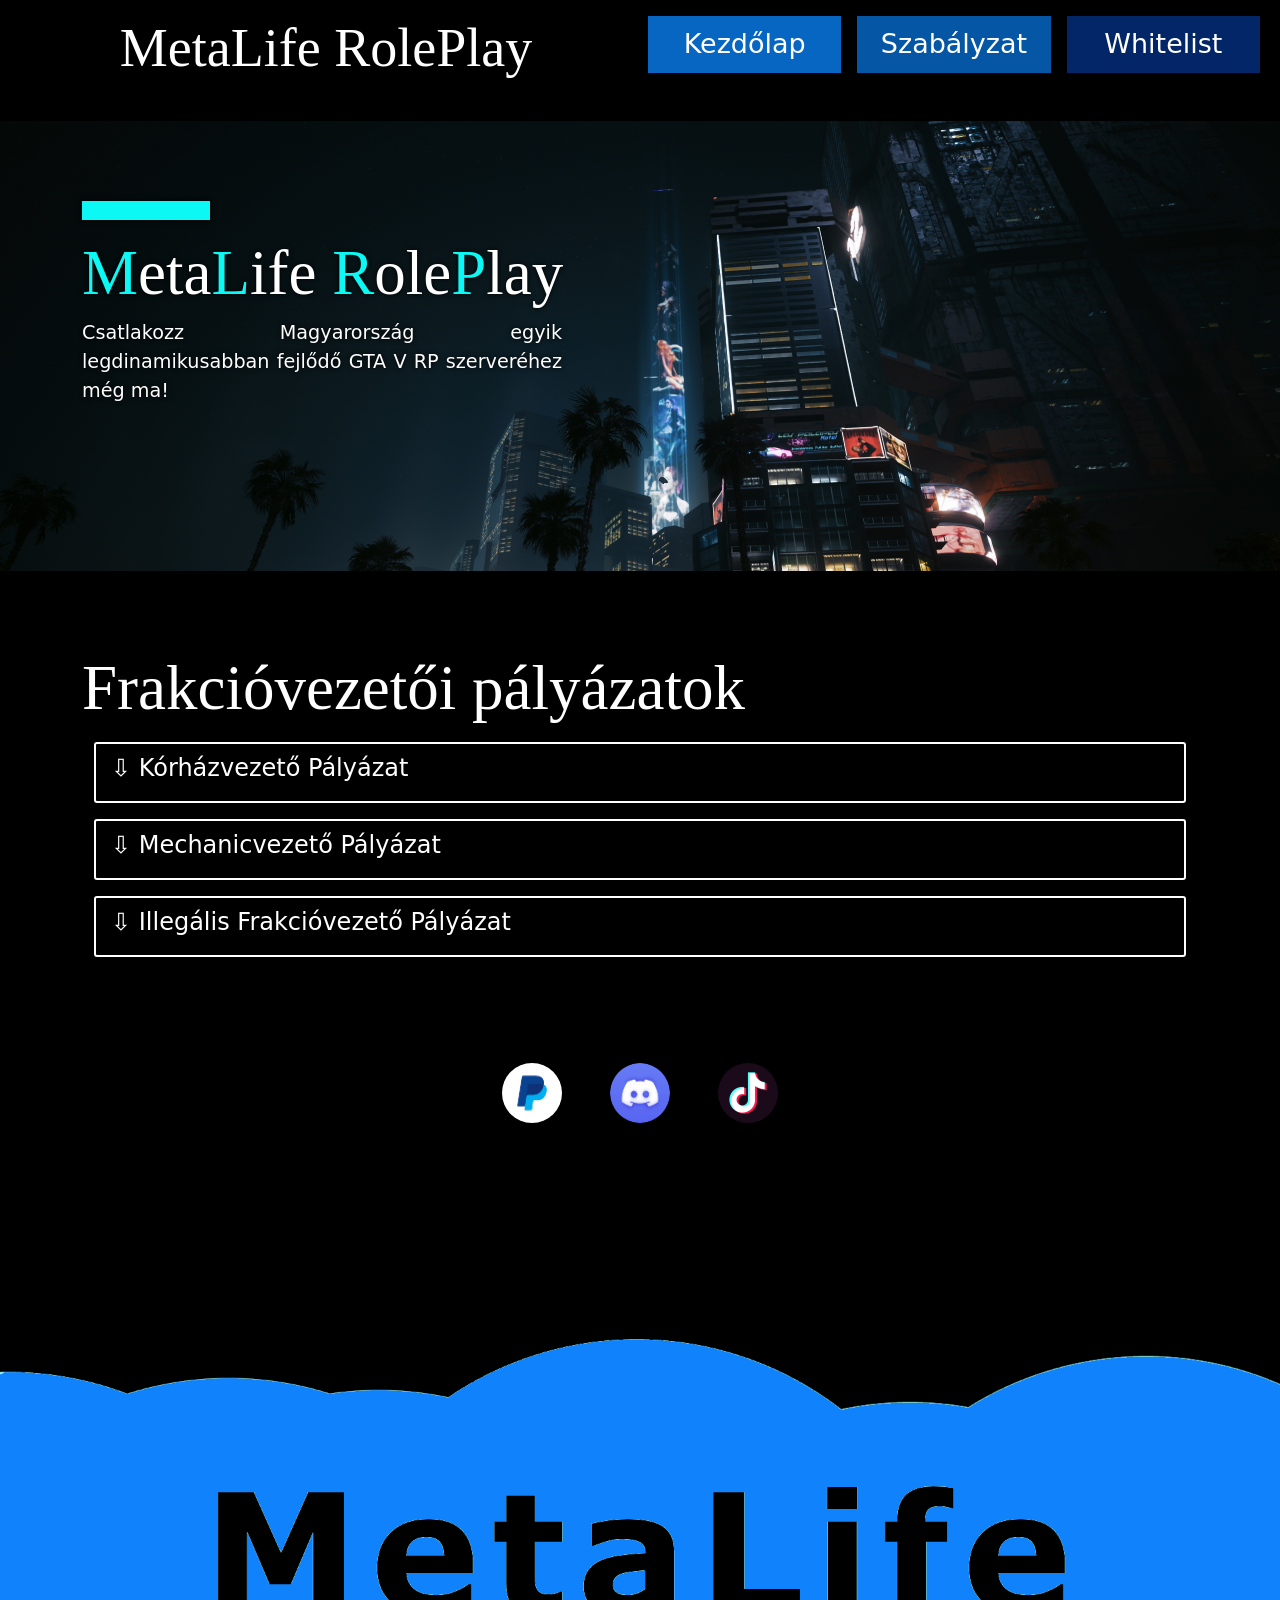
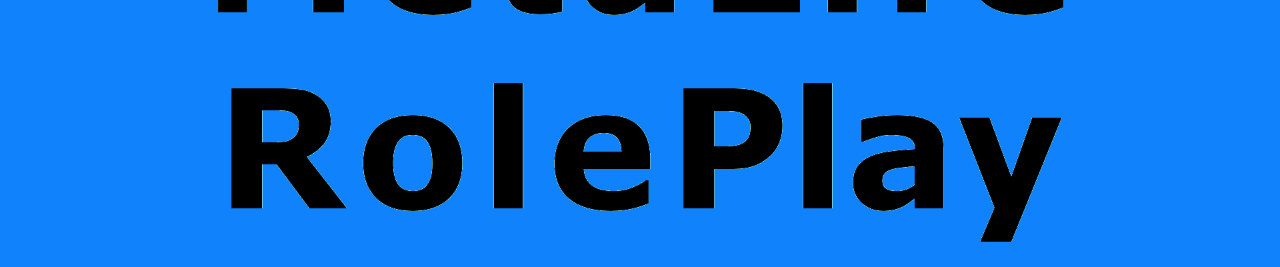
==== commit 11ef97d5: "Refactor HTML structure and content updates" ====
--- a/palyazatok.html
+++ b/palyazatok.html
@@ -14,16 +14,16 @@
 
     <section class="nav">
         <div class="row container-fluid row1">
-            <div class="col-md-6 logo mt-3">
+            <div class="col-lg-6 logo mt-3">
                 <h3>MetaLife RolePlay</h3>
             </div>
-            <a href="index.html" class="col-md-2 menu">
+            <a href="index.html" class="col-lg-2 menu">
                 <div style="background-color: rgb(8, 102, 195)" class="p-2">Kezdőlap</div>
             </a>
-            <a href="szabalyzat.html" class="col-md-2 menu">
+            <a href="szabalyzat.html" class="col-lg-2 menu">
                 <div style="background-color: rgb(6, 86, 166)" class="p-2">Szabályzat</div>
             </a>
-            <a href="whitelist.html" class="col-md-2 menu">
+            <a href="whitelist.html" class="col-lg-2 menu">
                 <div style="background-color: rgb(2, 38, 104)" class="p-2">Whitelist</div>
             </a>
         </div>
@@ -180,10 +180,24 @@
         </section>
 
 
-        <section class="bg-danger py-5 px-4 my-4">
+        <!-- <section class="bg-danger py-5 px-4 my-4">
             <h4>Az oldal jelenleg fejlesztés alatt áll!</h4>
             <h4>Nem minden funkció működőképes vagy megtekinthető!</h4>
-        </section>
+        </section> -->
+
+         <section >
+        <h1 class="text-center">
+            <a href="https://www.paypal.com/paypalme/LucasKeka/500HUF" target="_blank">
+                <img src="pictures/paypal.jpg" class="social-media">
+            </a>
+            <a href="https://discord.gg/HvVTVevCuw" target="_blank">
+                <img src="pictures/discord.png" class="social-media">
+            </a>
+            <a href="https://www.tiktok.com/@metalifev2originalv2?lang=hu-HU" target="_blank">
+                <img src="pictures/tiktok.webp" class="social-media">
+            </a>
+        </h1>
+        </section> 
     </main>
 
     <footer>
--- a/css/style.css
+++ b/css/style.css
@@ -130,7 +130,7 @@
 }
 
 .social-media {
-    max-width: 50px;
+    max-width: 60px;
     border-radius: 100%;
     cursor: pointer;
     margin: 1rem;
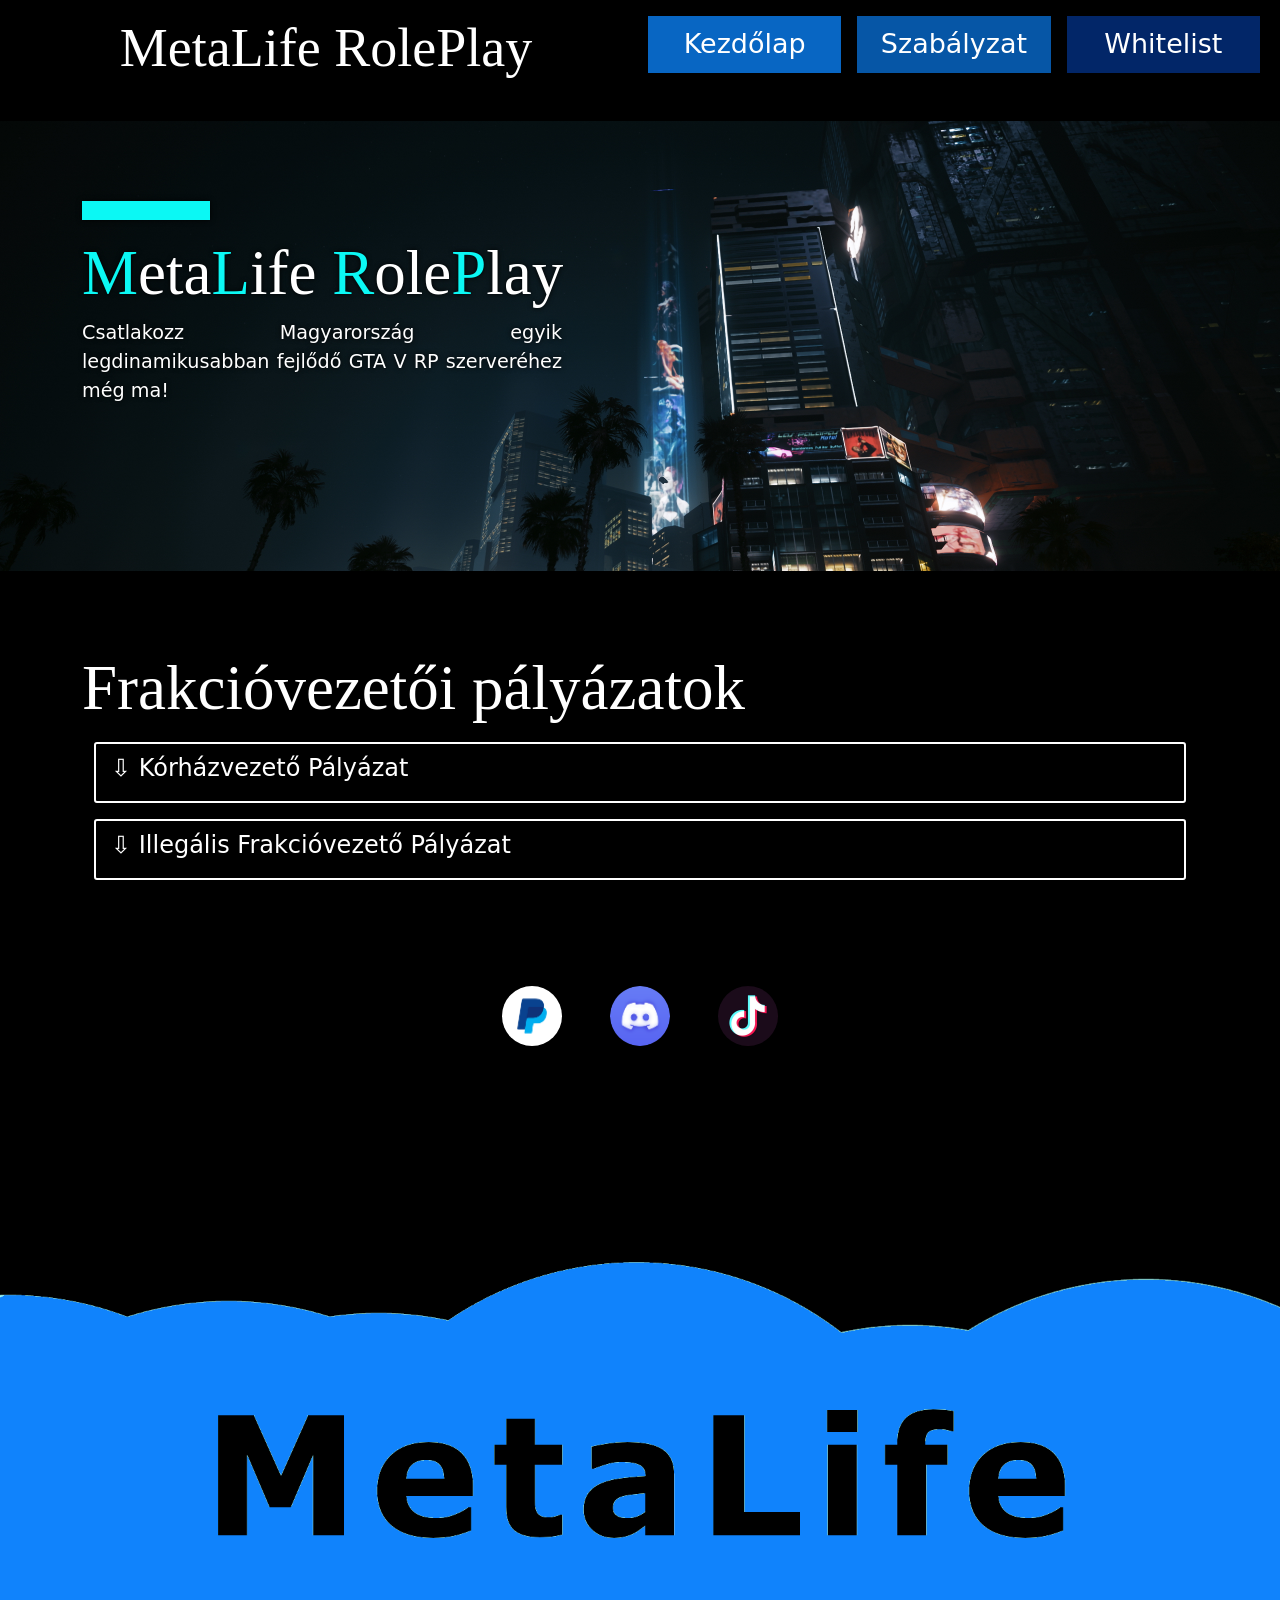
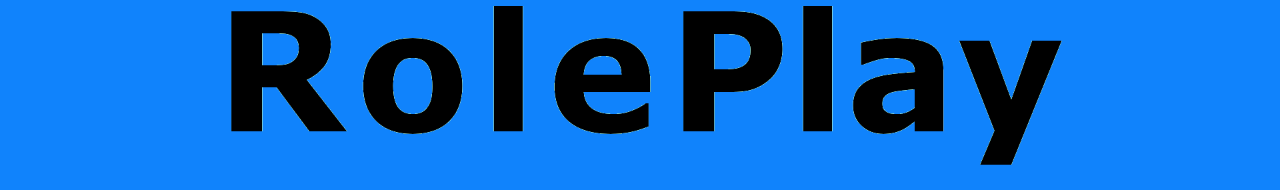
==== commit 38c19b9f: "Refactor HTML structure and content for clarity" ====
--- a/palyazatok.html
+++ b/palyazatok.html
@@ -8,9 +8,18 @@
     <link href="https://cdn.jsdelivr.net/npm/bootstrap@5.3.8/dist/css/bootstrap.min.css" rel="stylesheet"
         integrity="sha384-sRIl4kxILFvY47J16cr9ZwB07vP4J8+LH7qKQnuqkuIAvNWLzeN8tE5YBujZqJLB" crossorigin="anonymous">
     <link rel="stylesheet" href="css/style.css">
+    <script src="https://unpkg.com/aos@2.3.4/dist/aos.js"></script>
 </head>
 
 <body>
+<script>
+AOS.init({
+    duration: 1900,
+    easing: 'ease-out-cubic',
+    once: true,
+    offset: 80
+});
+</script>
 
     <section class="nav">
         <div class="row container-fluid row1">
@@ -28,7 +37,7 @@
             </a>
         </div>
     </section>
-    <header>
+    <header data-aos="fade-up">
         <div class="container">
             <h1>
                 <p class="vonal"></p><span class="kiemelt">M</span>eta<span class="kiemelt">L</span>ife <span
@@ -42,7 +51,7 @@
 
             <h1>Frakcióvezetői pályázatok</h1>
 
-            <div class="container mt-3">
+            <div class="container mt-3" data-aos="fade-up">
                 <details>
                     <summary>
                         <h4>⇩ Kórházvezető Pályázat</h4>
@@ -88,53 +97,7 @@
                 </details>
             </div>
 
-            <div class="container mt-3">
-                <details>
-                    <summary>
-                        <h4>⇩ Mechanicvezető Pályázat</h4>
-                    </summary>
-                    <p>Érdekel a járművek világa és szeretnél egy összetartó csapatot irányítani? <br> Most
-                        jelentkezhetsz Mechanic vezetőnek!</p>
-                    <p>Elvárások</p>
-                    <ul>
-                        <li>Minimum életkor: 15 év</li>
-                        <li>Érett és normális viselkedés</li>
-                        <li>Aktivitás és megbízhatóság</li>
-                        <li>Jó kommunikációs készség</li>
-                        <li>Csapatban való együttműködés</li>
-                        <li>Vezetői hozzáállás és felelősségtudat</li>
-                        <li>RP szabályok ismerete</li>
-                        <li>Konfliktuskezelési képesség</li>
-                        <li>Kreatív ötletek és problémamegoldás előnyt jelent</li>
-                    </ul>
-                    <p>Amit nem tolerálunk</p>
-                    <ul>
-                        <li>Toxikus vagy tiszteletlen viselkedés</li>
-                        <li>Jogokkal való visszaélés</li>
-                        <li>Inaktivitás indok nélkül</li>
-                        <li>Komolytalankodás vezetői pozícióban</li>
-                        <li>Felesleges dráma vagy konfliktuskeresés</li>
-                        <li>Mások munkájának akadályozása</li>
-                        <li>Szabályszegések eltussolása</li>
-                        <li>Kivételes bánásmód ismerősök felé</li>
-                    </ul>
-                    <p>Amit kínálunk</p>
-                    <ul>
-                        <li>Kiemelt vezetői szerepkör</li>
-                        <li>Saját mechanic csapat irányítása</li>
-                        <li>Stabil és aktív közösség</li>
-                        <li>Fejlődési és tapasztalatszerzési lehetőség</li>
-                        <li>Beleszólás a mechanic rendszer működésébe</li>
-                        <li>Elismerés és megbecsülés</li>
-                        <li>Jó hangulatú csapatmunka</li>
-                        <li>Hosszú távú lehetőség a szerveren</li>
-                    </ul>
-                    <p class="text-center"><a href="https://forms.gle/h77T46SG8B8uEhSs6" target="_blank"><button
-                                class="szabalyzat-btn">Megpályázom ➤</button></a></p>
-                </details>
-            </div>
-
-            <div class="container mt-3">
+            <div class="container mt-3" data-aos="fade-up">
                 <details>
                     <summary>
                         <h4>⇩ Illegális Frakcióvezető Pályázat</h4>
@@ -179,13 +142,7 @@
             </div>
         </section>
 
-
-        <!-- <section class="bg-danger py-5 px-4 my-4">
-            <h4>Az oldal jelenleg fejlesztés alatt áll!</h4>
-            <h4>Nem minden funkció működőképes vagy megtekinthető!</h4>
-        </section> -->
-
-         <section >
+         <section data-aos="fade-up">
         <h1 class="text-center">
             <a href="https://www.paypal.com/paypalme/LucasKeka/500HUF" target="_blank">
                 <img src="pictures/paypal.jpg" class="social-media">
